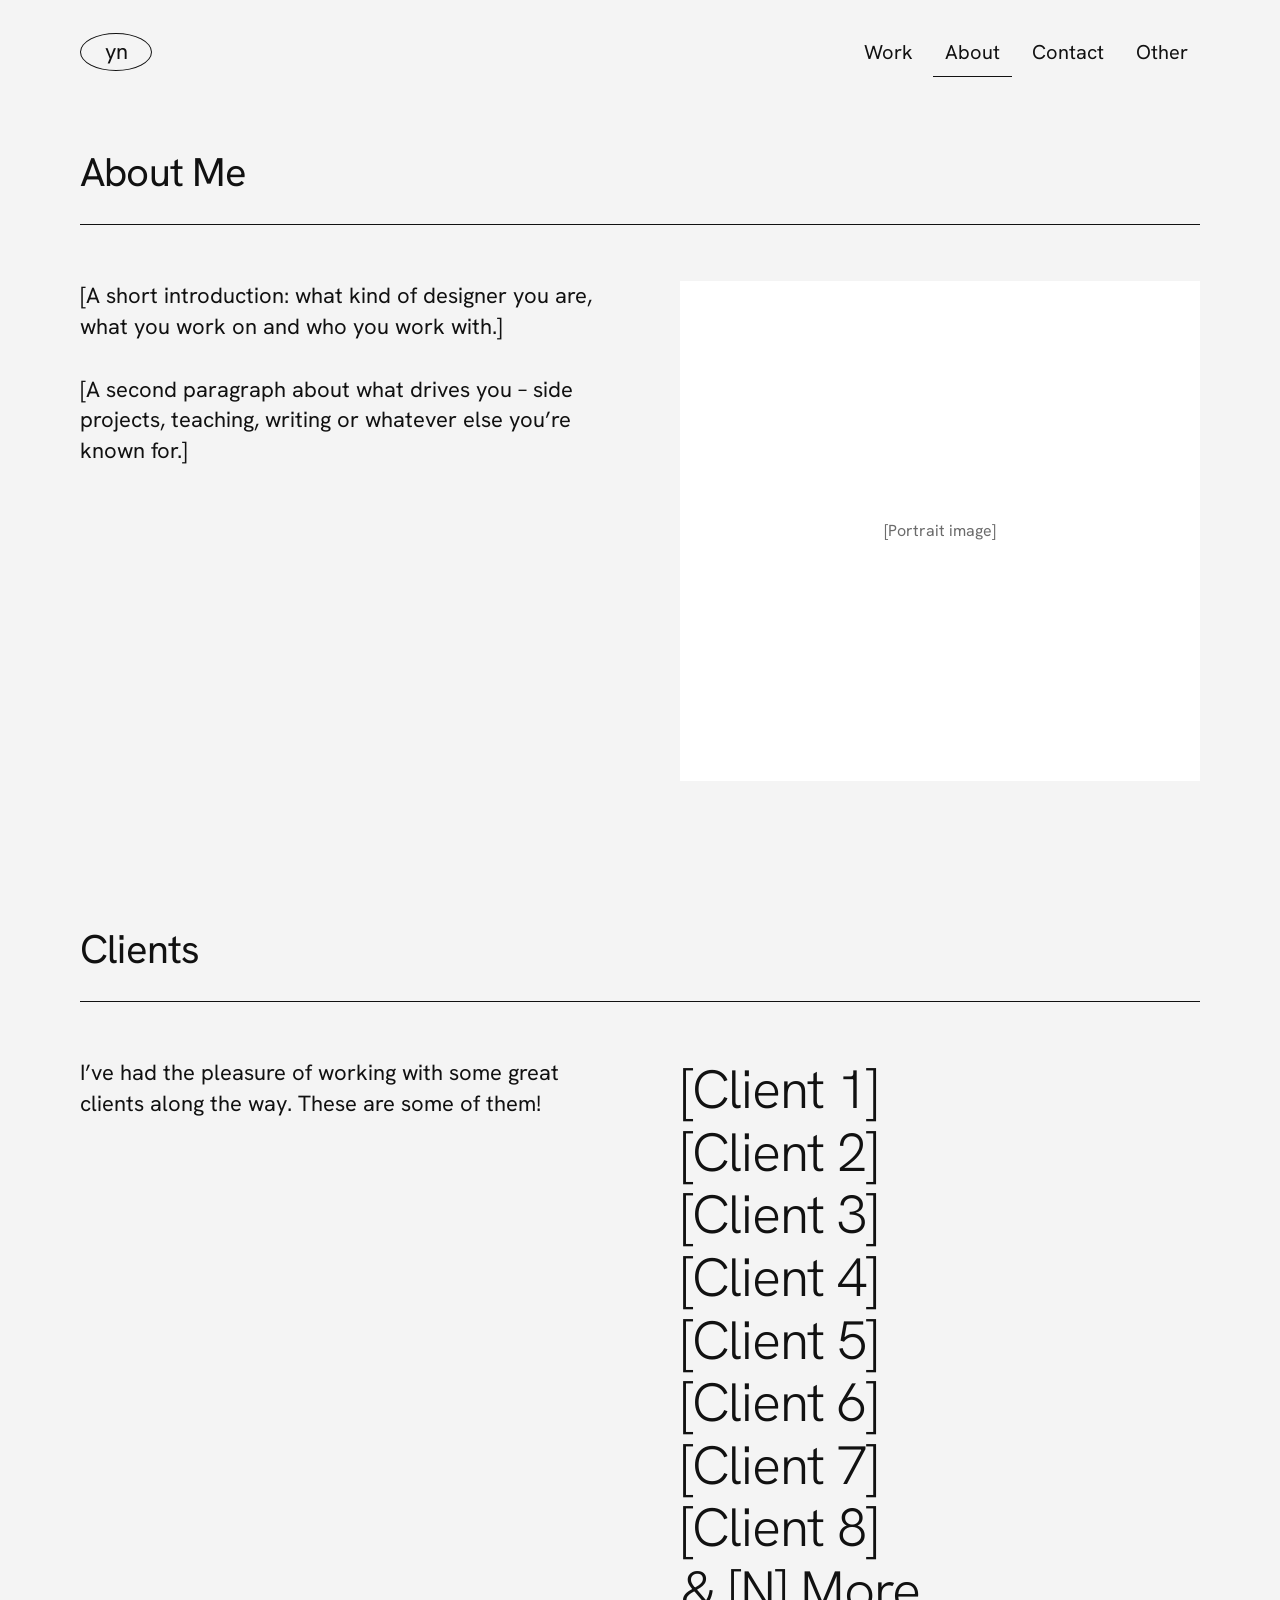
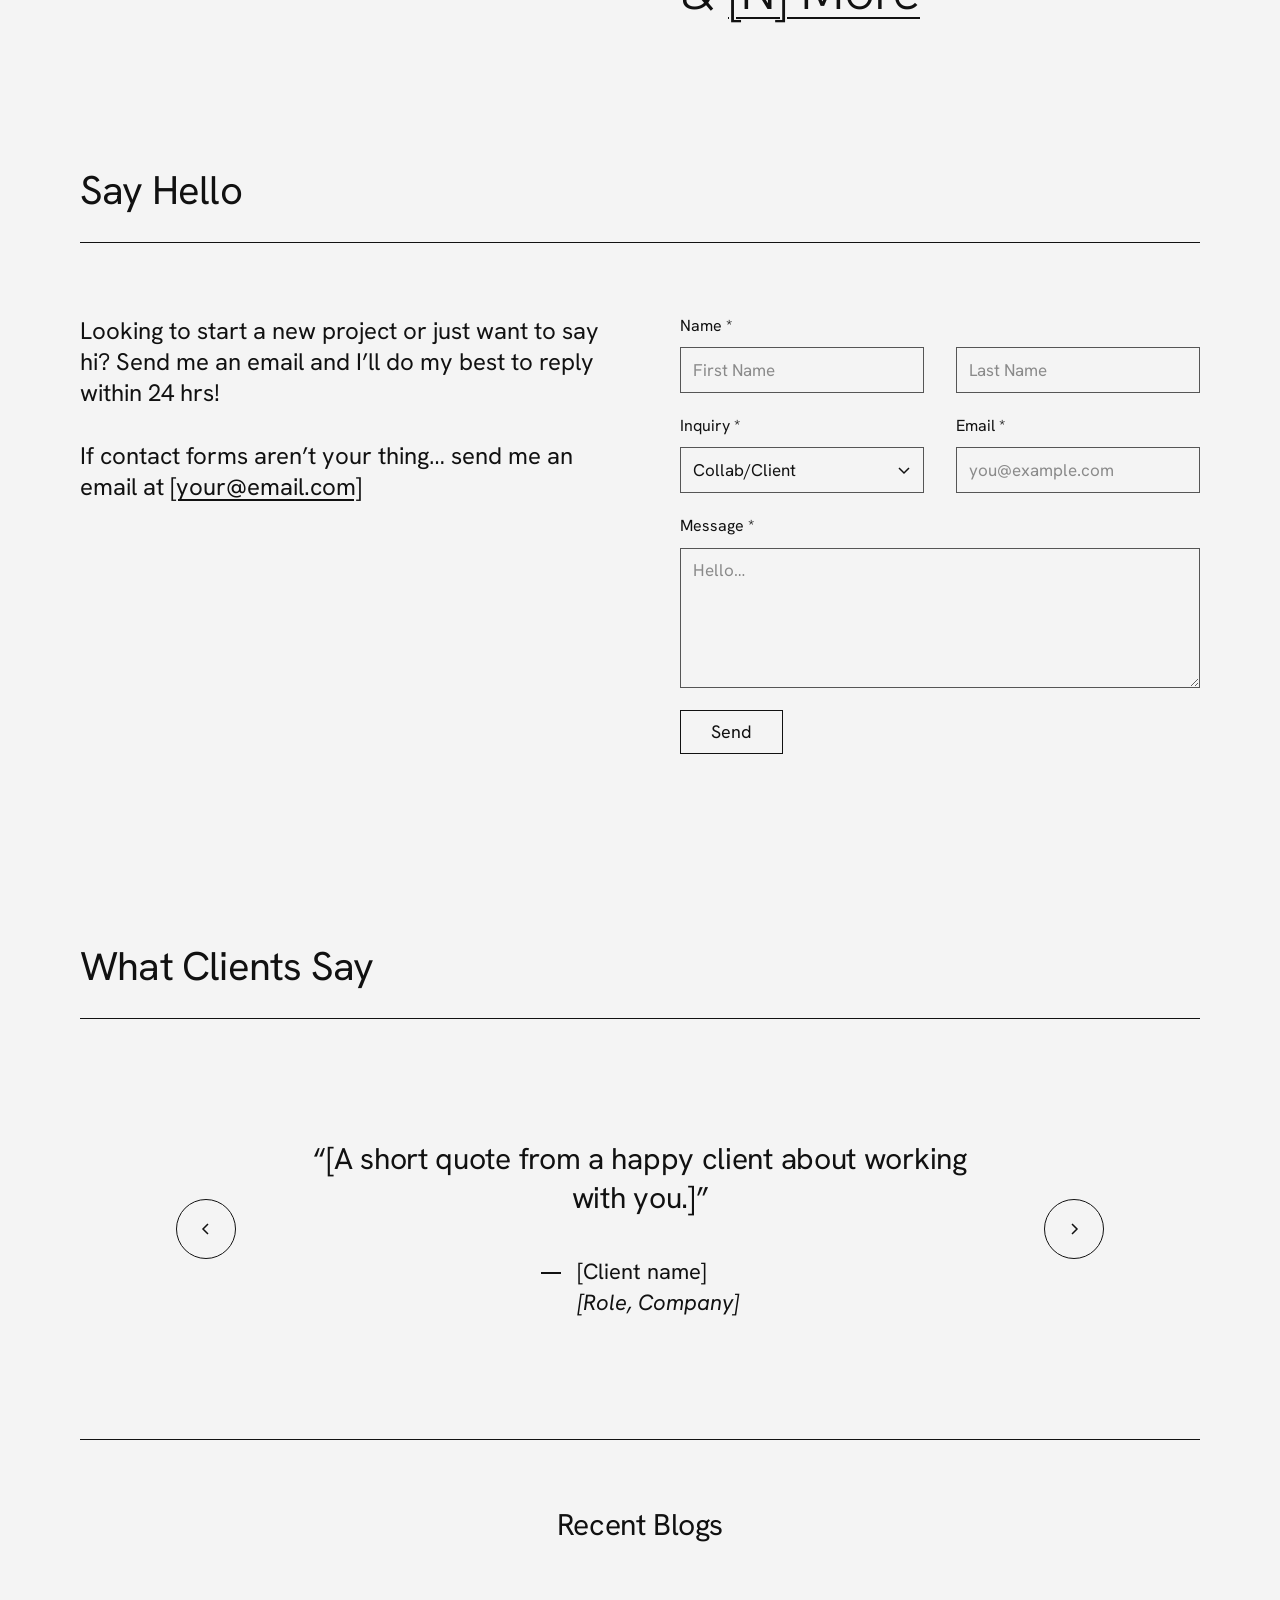
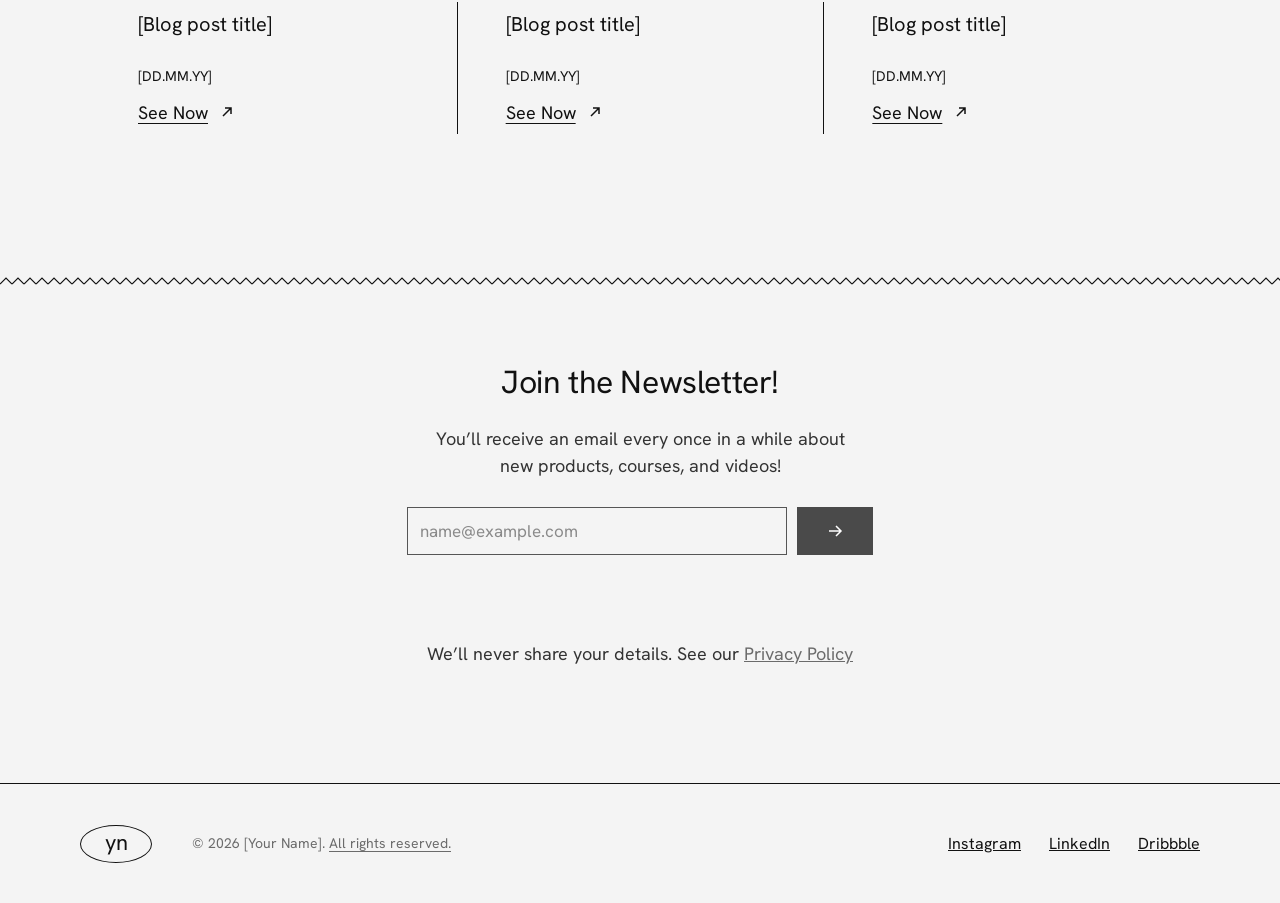
==== about.html @ ebcaa5fa "Build portfolio website with Rights & Privacy page Rebuild the exported Portfolio design as a static" ====
<!DOCTYPE html>
<html lang="en">
<head>
<meta charset="utf-8">
<meta name="viewport" content="width=device-width, initial-scale=1">
<title>Portfolio – About</title>
<meta name="description" content="About [Your Name] and the clients they have worked with.">
<link rel="preconnect" href="https://fonts.googleapis.com">
<link rel="preconnect" href="https://fonts.gstatic.com" crossorigin>
<link rel="stylesheet" href="https://fonts.googleapis.com/css2?family=Hanken+Grotesk:ital,wght@0,300;0,400;0,500;1,300;1,400&amp;display=swap">
<link rel="stylesheet" href="css/styles.css">
</head>
<body>
<a class="skip-link" href="#main">Skip to content</a>
<header class="site-header">
  <a class="logo" href="index.html" aria-label="Home">yn</a>
  <nav class="main-nav" aria-label="Main">
    <a href="index.html">Work</a>
    <a href="about.html" aria-current="page">About</a>
    <a href="contact.html">Contact</a>
    <a href="#">Other</a>
  </nav>
</header>
<main id="main">
<section class="section section--first">
  <h1 class="section-title">About Me</h1>
  <div class="two-col">
    <div class="stack lead" style="max-width:540px">
      <p>[A short introduction: what kind of designer you are, what you work on and who you work with.]</p>
      <p>[A second paragraph about what drives you – side projects, teaching, writing or whatever else you’re known for.]</p>
    </div>
    <div class="placeholder portrait">[Portrait image]</div>
  </div>
</section>

<section class="section">
  <h2 class="section-title">Clients</h2>
  <div class="two-col">
    <p class="lead" style="max-width:480px">I’ve had the pleasure of working with some great clients along the way. These are some of them!</p>
    <ul class="clients">
      <li>[Client 1]</li>
      <li>[Client 2]</li>
      <li>[Client 3]</li>
      <li>[Client 4]</li>
      <li>[Client 5]</li>
      <li>[Client 6]</li>
      <li>[Client 7]</li>
      <li>[Client 8]</li>
      <li>&amp; <a href="#">[N] More</a></li>
    </ul>
  </div>
</section>

<section class="section">
  <h2 class="section-title">Say Hello</h2>
  <div class="two-col contact-grid">
    <div class="contact-copy">
      <p>Looking to start a new project or just want to say hi? Send me an email and I’ll do my best to reply within 24 hrs!</p>
      <p>If contact forms aren’t your thing… send me an email at <a href="mailto:hello@example.com">[your@email.com]</a></p>
    </div>
    <form class="form" data-contact-form>
      <div class="field">
        <label for="a-first">Name *</label>
        <div class="field-row">
          <input class="input" id="a-first" name="first" type="text" placeholder="First Name" autocomplete="given-name" required>
          <input class="input" name="last" type="text" aria-label="Last name" placeholder="Last Name" autocomplete="family-name" required>
        </div>
      </div>
      <div class="field-row">
        <div class="field">
          <label for="a-inq">Inquiry *</label>
          <div class="select-wrap">
            <select class="input" id="a-inq" name="inquiry" required>
              <option>Collab/Client</option>
              <option>Sponsorship</option>
              <option>Other</option>
            </select>
            <svg width="16" height="16" viewBox="0 0 16 16" fill="none" stroke="currentColor" stroke-width="1.5" aria-hidden="true"><path d="M3 6l5 5 5-5"/></svg>
          </div>
        </div>
        <div class="field">
          <label for="a-email">Email *</label>
          <input class="input" id="a-email" name="email" type="email" placeholder="you@example.com" autocomplete="email" required>
        </div>
      </div>
      <div class="field">
        <label for="a-msg">Message *</label>
        <textarea class="input" id="a-msg" name="message" placeholder="Hello…" required></textarea>
      </div>
      <button class="btn" type="submit">Send</button>
      <p class="form-status" role="status" aria-live="polite"></p>
    </form>
  </div>
</section>

<section class="section section--testimonials">
  <h2 class="section-title">What Clients Say</h2>
  <div class="testimonials" data-testimonials>
    <button class="circle-btn" type="button" data-prev aria-label="Previous testimonial"><svg width="16" height="16" viewBox="0 0 16 16" fill="none" stroke="currentColor" stroke-width="1.5" aria-hidden="true"><path d="M10 3L5 8l5 5"/></svg></button>
    <figure class="testimonial" aria-live="polite">
      <blockquote data-quote>“[A short quote from a happy client about working with you.]”</blockquote>
      <figcaption>
        <span class="testimonial__dash" aria-hidden="true"></span>
        <span class="testimonial__who"><span data-name>[Client name]</span><em data-role>[Role, Company]</em></span>
      </figcaption>
    </figure>
    <button class="circle-btn" type="button" data-next aria-label="Next testimonial"><svg width="16" height="16" viewBox="0 0 16 16" fill="none" stroke="currentColor" stroke-width="1.5" aria-hidden="true"><path d="M6 3l5 5-5 5"/></svg></button>
  </div>
</section>

<section class="section">
  <div class="blogs">
    <h2>Recent Blogs</h2>
    <div class="blogs__grid">
      <article class="blog">
        <h3>[Blog post title]</h3>
        <div class="blog__date">[DD.MM.YY]</div>
        <a href="#">See Now <svg width="14" height="14" viewBox="0 0 14 14" fill="none" stroke="currentColor" stroke-width="1.5" aria-hidden="true"><path d="M3 11L11 3M5 3h6v6"/></svg></a>
      </article>
      <article class="blog">
        <h3>[Blog post title]</h3>
        <div class="blog__date">[DD.MM.YY]</div>
        <a href="#">See Now <svg width="14" height="14" viewBox="0 0 14 14" fill="none" stroke="currentColor" stroke-width="1.5" aria-hidden="true"><path d="M3 11L11 3M5 3h6v6"/></svg></a>
      </article>
      <article class="blog">
        <h3>[Blog post title]</h3>
        <div class="blog__date">[DD.MM.YY]</div>
        <a href="#">See Now <svg width="14" height="14" viewBox="0 0 14 14" fill="none" stroke="currentColor" stroke-width="1.5" aria-hidden="true"><path d="M3 11L11 3M5 3h6v6"/></svg></a>
      </article>
    </div>
  </div>
</section>

<div class="zigzag" aria-hidden="true"></div>
<section class="newsletter">
  <h2>Join the Newsletter!</h2>
  <p>You’ll receive an email every once in a while about new products, courses, and videos!</p>
  <form class="newsletter__form" data-newsletter>
    <input class="input" type="email" name="email" aria-label="Email address" placeholder="name@example.com" autocomplete="email" required>
    <button class="newsletter__submit" type="submit" aria-label="Subscribe"><svg width="18" height="18" viewBox="0 0 18 18" fill="none" stroke="currentColor" stroke-width="1.5" aria-hidden="true"><path d="M3 9h12M10 4l5 5-5 5"/></svg></button>
  </form>
  <p class="form-status" role="status" aria-live="polite"></p>
  <p class="newsletter__fine">We’ll never share your details. See our <a href="rights.html#privacy">Privacy Policy</a></p>
</section>
</main>
<footer class="site-footer">
  <a class="logo" href="index.html" aria-label="Home">yn</a>
  <div class="copyright">© <span data-year>2026</span> [Your Name]. <a href="rights.html">All rights reserved.</a></div>
  <nav class="social" aria-label="Social">
    <a href="#">Instagram</a>
    <a href="#">LinkedIn</a>
    <a href="#">Dribbble</a>
  </nav>
</footer>
<script src="js/main.js"></script>
</body>
</html>
---- css/styles.css ----
/* ---------- Base ---------- */
:root {
  --bg: #f4f4f4;
  --ink: #111111;
  --ink-soft: #333333;
  --muted: #6b6b6b;
  --line: #555555;
  --panel: #ffffff;
  --dark: #141414;
  --dark-2: #1c1c1c;
  --on-dark: #bdbdbd;
  --gutter: 80px;
  --rule: 1.5px solid var(--ink);
}

*, *::before, *::after { box-sizing: border-box; }

html { scroll-behavior: smooth; }

body {
  margin: 0;
  font-family: 'Hanken Grotesk', Helvetica, Arial, sans-serif;
  background: var(--bg);
  color: var(--ink);
  line-height: 1.4;
  -webkit-font-smoothing: antialiased;
}

a { color: var(--ink); }
a:hover { color: var(--line); }
img { max-width: 100%; display: block; }
input::placeholder, textarea::placeholder { color: #8a8a8a; }

:focus-visible { outline: 2px solid var(--ink); outline-offset: 3px; }

.skip-link {
  position: absolute; left: -9999px; top: 8px;
  background: var(--ink); color: var(--bg); padding: 8px 14px; z-index: 100;
}
.skip-link:focus { left: 8px; color: var(--bg); }

.visually-hidden {
  position: absolute; width: 1px; height: 1px; padding: 0; margin: -1px;
  overflow: hidden; clip: rect(0 0 0 0); white-space: nowrap; border: 0;
}

/* ---------- Header ---------- */
.site-header {
  height: 104px;
  padding: 0 var(--gutter);
  display: flex;
  align-items: center;
  justify-content: space-between;
  gap: 16px;
}

.logo {
  display: flex; align-items: center; justify-content: center;
  width: 72px; height: 38px; flex-shrink: 0;
  border: var(--rule); border-radius: 50%;
  color: var(--ink); text-decoration: none;
  font-size: 22px; letter-spacing: -0.5px;
}

.main-nav { display: flex; gap: 8px; flex-wrap: wrap; justify-content: flex-end; }
.main-nav a {
  padding: 10px 12px;
  font-size: 20px;
  text-decoration: none;
  border-bottom: 1.5px solid transparent;
}
.main-nav a[aria-current="page"] { border-bottom-color: var(--ink); }

/* ---------- Sections ---------- */
.section { padding: 0 var(--gutter) 140px; }
.section--first { padding-top: 40px; }

.section-title {
  margin: 0;
  padding-bottom: 24px;
  border-bottom: var(--rule);
  font-size: 40px;
  font-weight: 400;
  letter-spacing: -0.8px;
}

.two-col {
  padding-top: 56px;
  display: grid;
  grid-template-columns: repeat(2, minmax(0, 1fr));
  gap: 80px;
  align-items: start;
}

.lead { margin: 0; font-size: 22px; line-height: 1.4; }
.stack { display: flex; flex-direction: column; gap: 32px; }
.stack p { margin: 0; }

.placeholder {
  display: flex; align-items: center; justify-content: center;
  background: var(--panel); color: var(--muted); font-size: 16px;
}
.placeholder--dark { background: var(--dark); color: var(--on-dark); }

.arrow-link {
  font-size: 20px;
  text-underline-offset: 5px;
  display: inline-flex; align-items: center; gap: 8px;
}

.circle-btn {
  width: 60px; height: 60px; flex-shrink: 0; padding: 0;
  border-radius: 50%; border: var(--rule);
  background: transparent; color: var(--ink);
  display: flex; align-items: center; justify-content: center;
  cursor: pointer;
}
.circle-btn:hover { background: var(--ink); color: var(--bg); }

/* ---------- Hero ---------- */
.hero {
  padding: 40px var(--gutter) 140px;
  display: flex; align-items: center; justify-content: space-between; gap: 64px;
}
.hero h1 {
  margin: 0; max-width: 700px;
  font-size: 60px; line-height: 1.1; font-weight: 300; letter-spacing: -1.5px;
}
.hero h1 a { text-decoration-thickness: 2px; text-underline-offset: 8px; }
.hero .placeholder { width: 560px; max-width: 45%; aspect-ratio: 56 / 54; flex-shrink: 0; }

/* ---------- Projects ---------- */
.projects {
  padding-top: 56px;
  display: flex; align-items: center; gap: 32px;
}
.project { flex: 1 1 0; display: flex; flex-direction: column; gap: 14px; }
.project__name { font-size: 18px; }
.project .placeholder { height: 500px; }
.projects .circle-btn { width: 56px; height: 56px; }

/* ---------- Content creation ---------- */
.video {
  height: 340px;
  background: var(--dark-2); color: var(--on-dark);
  display: flex; flex-direction: column; align-items: center; justify-content: center; gap: 16px;
  font-size: 16px;
}
.video__play {
  width: 64px; height: 64px; border-radius: 50%;
  border: 1.5px solid var(--on-dark);
  display: flex; align-items: center; justify-content: center;
}

/* ---------- Services accordion ---------- */
.about-text { display: flex; flex-direction: column; gap: 24px; font-size: 20px; line-height: 1.45; }
.about-text p { margin: 0; }
.services__label { font-size: 20px; padding-bottom: 12px; }
.service { border-bottom: var(--rule); }
.service__toggle {
  width: 100%; min-height: 56px; padding: 0;
  border: none; background: transparent; color: var(--ink);
  font: inherit; font-size: 20px; text-align: left;
  display: flex; align-items: center; gap: 14px; cursor: pointer;
}
.service__num {
  width: 24px; height: 24px; flex-shrink: 0;
  border-radius: 50%; border: var(--rule);
  display: flex; align-items: center; justify-content: center; font-size: 13px;
}
.service__title { flex-grow: 1; }
.service__chevron { flex-shrink: 0; transition: transform .2s ease; }
.service__toggle[aria-expanded="true"] .service__chevron { transform: rotate(180deg); }
.service__body {
  margin: 0; padding: 0 0 20px 38px;
  font-size: 16px; line-height: 1.5; color: var(--ink-soft);
}

/* ---------- Tools marquee ---------- */
.tools { overflow: hidden; padding: 0 0 130px; }
.tools__track {
  display: flex; gap: 28px; width: max-content;
  white-space: nowrap; font-size: 18px; padding-left: 40px;
  animation: marquee 40s linear infinite;
}
.tools:hover .tools__track { animation-play-state: paused; }
@keyframes marquee { to { transform: translateX(-50%); } }
@media (prefers-reduced-motion: reduce) { .tools__track { animation: none; } }

/* ---------- Testimonials ---------- */
.section--testimonials { padding-bottom: 120px; }
.testimonials {
  padding: 120px 96px 0;
  display: flex; align-items: center; justify-content: space-between; gap: 48px;
}
.testimonial {
  margin: 0; flex-grow: 1; max-width: 820px;
  display: flex; flex-direction: column; align-items: center; gap: 40px;
}
.testimonial blockquote {
  margin: 0; font-size: 30px; line-height: 1.3; letter-spacing: -0.3px; text-align: center;
}
.testimonial figcaption { display: flex; gap: 16px; }
.testimonial__dash { width: 20px; height: 2px; background: var(--ink); margin-top: 15px; }
.testimonial__who { display: flex; flex-direction: column; font-size: 22px; line-height: 1.4; }

/* ---------- Contact ---------- */
.contact-grid { padding-top: 72px; }
.contact-copy { display: flex; flex-direction: column; gap: 32px; font-size: 24px; line-height: 1.3; max-width: 520px; }
.contact-copy p { margin: 0; }
.contact-copy a { text-underline-offset: 4px; }
.page-contact .contact-copy { font-size: 26px; max-width: 540px; }

.form { display: flex; flex-direction: column; gap: 22px; max-width: 560px; }
.field { display: flex; flex-direction: column; gap: 10px; }
.field label { font-size: 16px; }
.field-row { display: grid; grid-template-columns: repeat(2, minmax(0, 1fr)); gap: 32px; }

.input {
  width: 100%; height: 46px; padding: 0 12px;
  border: 1.5px solid var(--line); border-radius: 0;
  background: transparent; color: var(--ink);
  font: inherit; font-size: 17px;
}
textarea.input { height: 140px; padding: 10px 12px; resize: vertical; }
.select-wrap { position: relative; }
.select-wrap select { padding-right: 36px; appearance: none; -webkit-appearance: none; cursor: pointer; }
.select-wrap svg { position: absolute; right: 12px; top: 15px; pointer-events: none; }

.btn {
  align-self: flex-start; min-height: 44px; padding: 0 30px;
  border: var(--rule); border-radius: 0;
  background: transparent; color: var(--ink);
  font: inherit; font-size: 18px; cursor: pointer;
}
.btn:hover { background: var(--ink); color: var(--bg); }

.form-status { margin: 0; font-size: 16px; color: var(--ink-soft); min-height: 1.4em; }

/* ---------- Blogs ---------- */
.blogs { border-top: var(--rule); padding-top: 64px; }
.blogs h2 { margin: 0 0 56px; text-align: center; font-size: 30px; font-weight: 400; letter-spacing: -0.4px; }
.blogs__grid { max-width: 1100px; margin: 0 auto; display: grid; grid-template-columns: repeat(3, minmax(0, 1fr)); }
.blog { padding: 8px 48px; display: flex; flex-direction: column; }
.blog + .blog { border-left: var(--rule); }
.blog h3 { margin: 0; font-size: 20px; font-weight: 400; line-height: 1.45; }
.blog__date { margin-top: 28px; font-size: 14px; }
.blog a {
  margin-top: 12px; font-size: 18px; text-underline-offset: 4px;
  display: inline-flex; align-items: center; gap: 12px; min-height: 28px;
}

/* ---------- Newsletter ---------- */
.zigzag {
  display: block; height: 14px;
  background: url("data:image/svg+xml,%3Csvg xmlns='http://www.w3.org/2000/svg' width='12' height='14'%3E%3Cpath d='M0 10L6 4L12 10' fill='none' stroke='%23111111' stroke-width='1.2'/%3E%3C/svg%3E") repeat-x;
}
.newsletter {
  display: flex; flex-direction: column; align-items: center; justify-content: center;
  padding: 72px var(--gutter) 88px; text-align: center;
}
.newsletter h2 { margin: 0; font-size: 32px; font-weight: 400; letter-spacing: -0.4px; }
.newsletter > p { margin: 20px 0 28px; max-width: 440px; font-size: 18px; line-height: 1.5; color: var(--ink-soft); }
.newsletter__form { display: flex; gap: 10px; width: 100%; max-width: 466px; }
.newsletter__form .input { height: 48px; flex: 1 1 auto; min-width: 0; }
.newsletter__submit {
  width: 76px; height: 48px; flex-shrink: 0; padding: 0;
  border: none; border-radius: 0; background: #4a4a4a; color: #fff;
  display: flex; align-items: center; justify-content: center; cursor: pointer;
}
.newsletter__submit:hover { background: var(--ink); }
.newsletter .form-status { margin-top: 12px; }
.newsletter__fine { margin: 28px 0 0; font-size: 14px; color: var(--muted); }
.newsletter__fine a { color: var(--muted); }

/* ---------- Footer ---------- */
.site-footer {
  min-height: 120px;
  border-top: var(--rule);
  padding: 24px var(--gutter);
  display: flex; align-items: center; gap: 40px; flex-wrap: wrap;
}
.copyright { font-size: 14px; color: var(--muted); }
.copyright a { color: var(--muted); text-underline-offset: 3px; }
.copyright a:hover { color: var(--ink); }
.social { margin-left: auto; display: flex; gap: 28px; font-size: 16px; flex-wrap: wrap; }

/* ---------- Clients (About) ---------- */
.clients {
  margin: 0; padding: 0; list-style: none;
  display: flex; flex-direction: column;
  font-size: 54px; line-height: 1.16; font-weight: 300; letter-spacing: -1px;
}
.clients a { text-decoration-thickness: 2px; text-underline-offset: 8px; }
.portrait { height: 500px; }

/* ---------- Rights page ---------- */
.legal { padding: 40px var(--gutter) 140px; }
.legal h1 {
  margin: 0; padding-bottom: 24px; border-bottom: var(--rule);
  font-size: 44px; font-weight: 400; letter-spacing: -0.9px;
}
.legal__layout {
  padding-top: 56px;
  display: grid; grid-template-columns: 240px minmax(0, 1fr); gap: 80px; align-items: start;
}
.legal__toc { position: sticky; top: 24px; display: flex; flex-direction: column; gap: 10px; font-size: 16px; }
.legal__toc a { text-decoration: none; }
.legal__toc a:hover { text-decoration: underline; text-underline-offset: 4px; }
.legal__body { max-width: 760px; }
.legal__body section { padding-bottom: 48px; scroll-margin-top: 24px; }
.legal__body section + section { border-top: 1px solid #d6d6d6; padding-top: 40px; }
.legal__body h2 { margin: 0 0 16px; font-size: 28px; font-weight: 400; letter-spacing: -0.4px; }
.legal__body p, .legal__body li { font-size: 18px; line-height: 1.55; color: var(--ink-soft); }
.legal__body p { margin: 0 0 14px; }
.legal__body ul { margin: 0 0 14px; padding-left: 22px; }
.legal__updated { font-size: 14px; color: var(--muted); margin: 0 0 32px; }

/* ---------- Responsive ---------- */
@media (max-width: 1100px) {
  :root { --gutter: 48px; }
  .hero h1 { font-size: 48px; }
  .testimonials { padding: 80px 0 0; }
  .clients { font-size: 44px; }
}

@media (max-width: 860px) {
  :root { --gutter: 24px; }
  .site-header { height: auto; padding-top: 20px; padding-bottom: 20px; }
  .main-nav { gap: 4px; }
  .main-nav a { font-size: 16px; padding: 6px 4px; }
  .section { padding-bottom: 96px; }
  .section-title { font-size: 32px; }
  .hero { flex-direction: column; align-items: stretch; padding-bottom: 96px; gap: 40px; }
  .hero h1 { font-size: 38px; letter-spacing: -1px; }
  .hero .placeholder { width: 100%; max-width: none; aspect-ratio: 4 / 3; }
  .two-col, .field-row, .legal__layout { grid-template-columns: 1fr; gap: 48px; }
  .field-row { gap: 22px; }
  .projects { flex-direction: column; align-items: stretch; }
  .project .placeholder { height: 360px; }
  .projects .circle-btn { align-self: center; }
  .testimonials { padding-top: 56px; gap: 16px; }
  .testimonial blockquote { font-size: 22px; }
  .testimonial__who { font-size: 18px; }
  .circle-btn { width: 44px; height: 44px; }
  .contact-copy, .page-contact .contact-copy { font-size: 20px; }
  .blogs__grid { grid-template-columns: 1fr; }
  .blog { padding: 24px 0; }
  .blog + .blog { border-left: none; border-top: var(--rule); }
  .clients { font-size: 36px; }
  .portrait { height: 360px; }
  .legal h1 { font-size: 34px; }
  .legal__toc { position: static; }
  .site-footer { gap: 20px; }
  .social { margin-left: 0; width: 100%; }
}

@media (max-width: 480px) {
  .site-header .logo { width: 56px; height: 32px; font-size: 18px; }
  .main-nav { flex-wrap: nowrap; gap: 2px; }
  .main-nav a { font-size: 15px; padding: 6px 5px; }
}
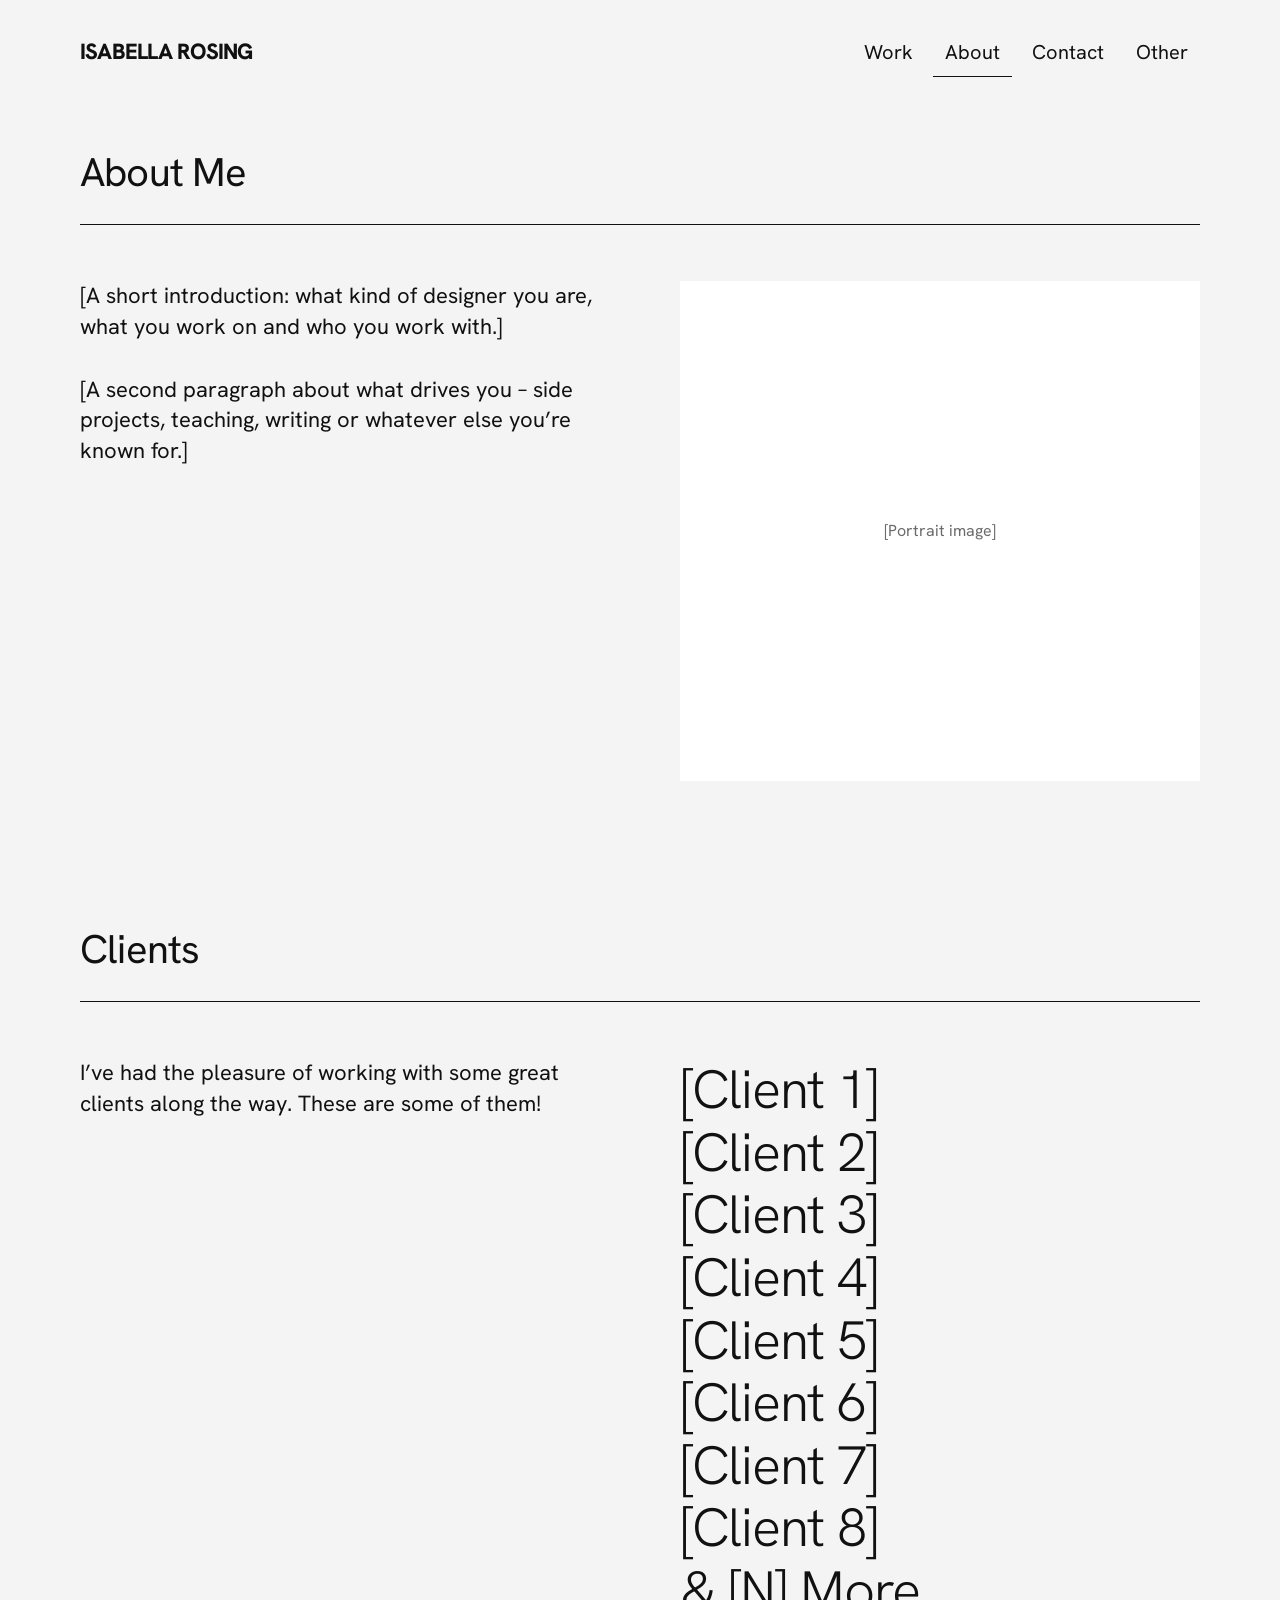
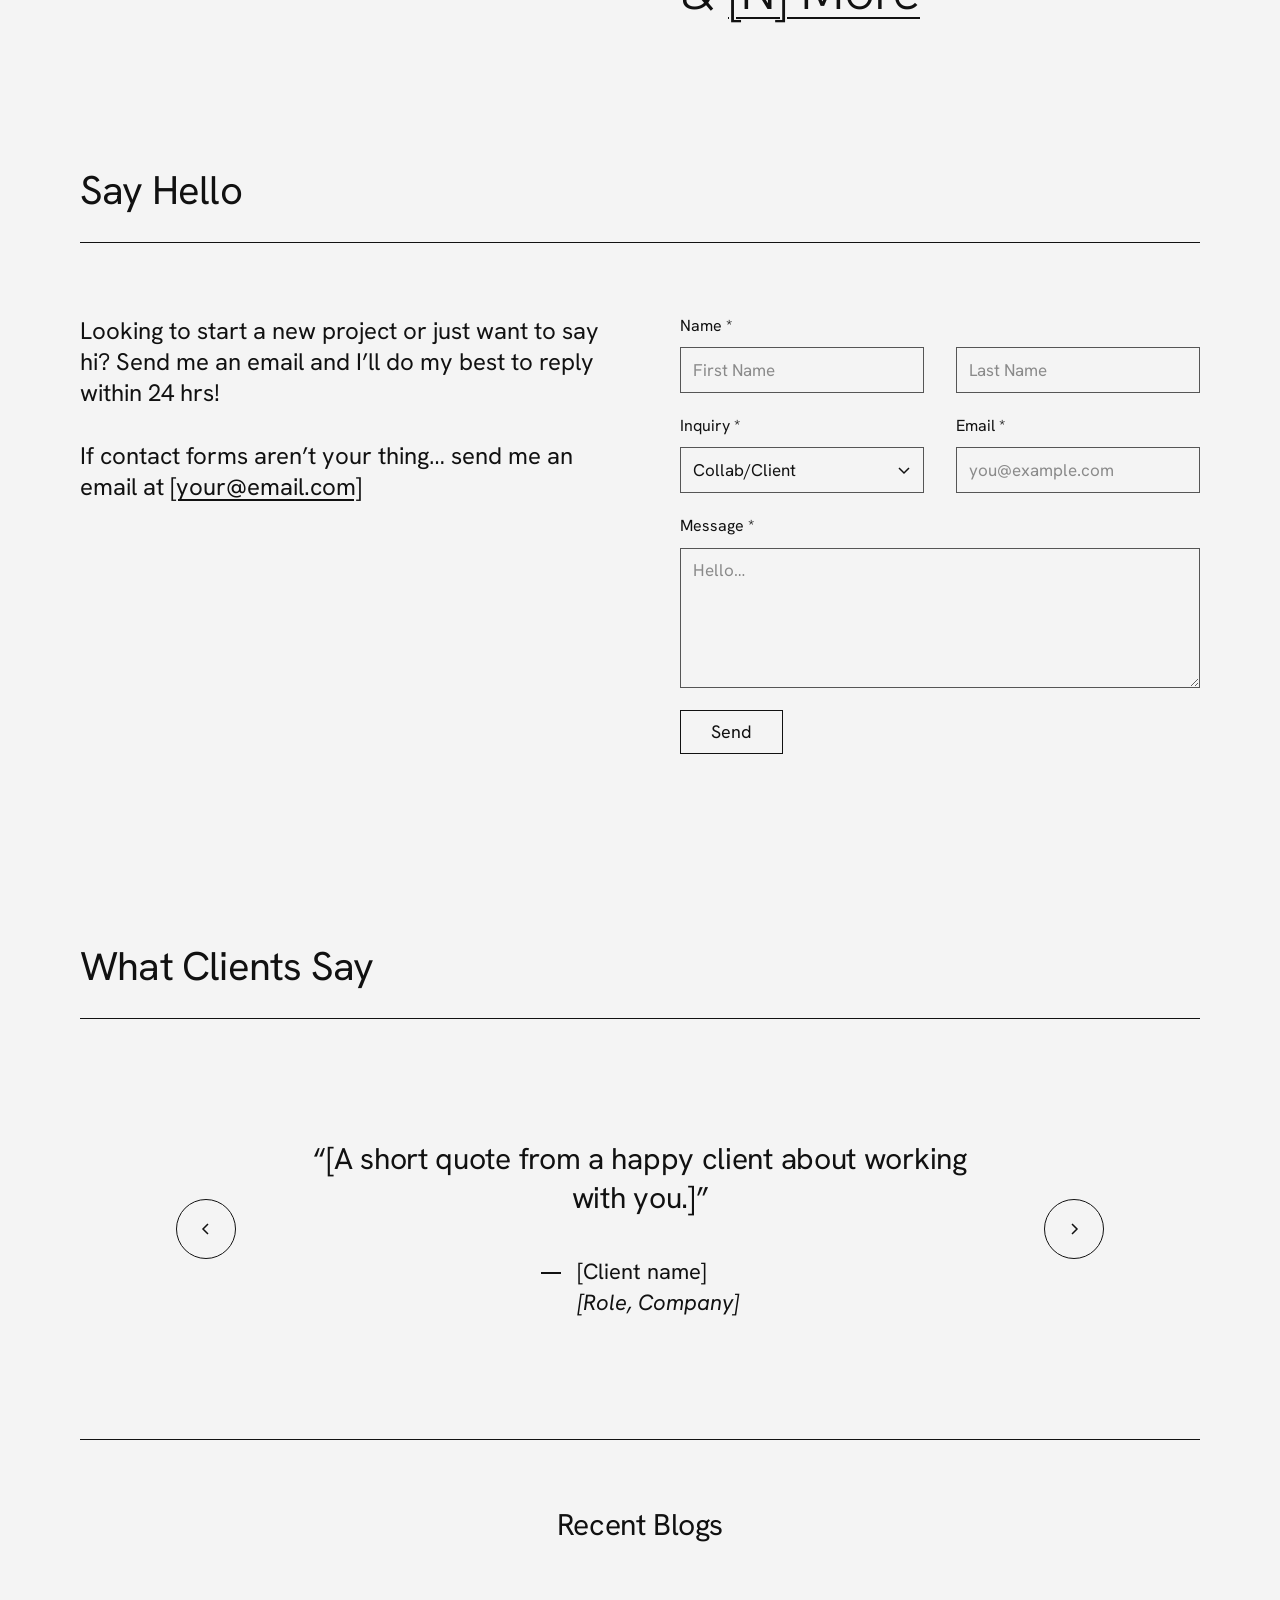
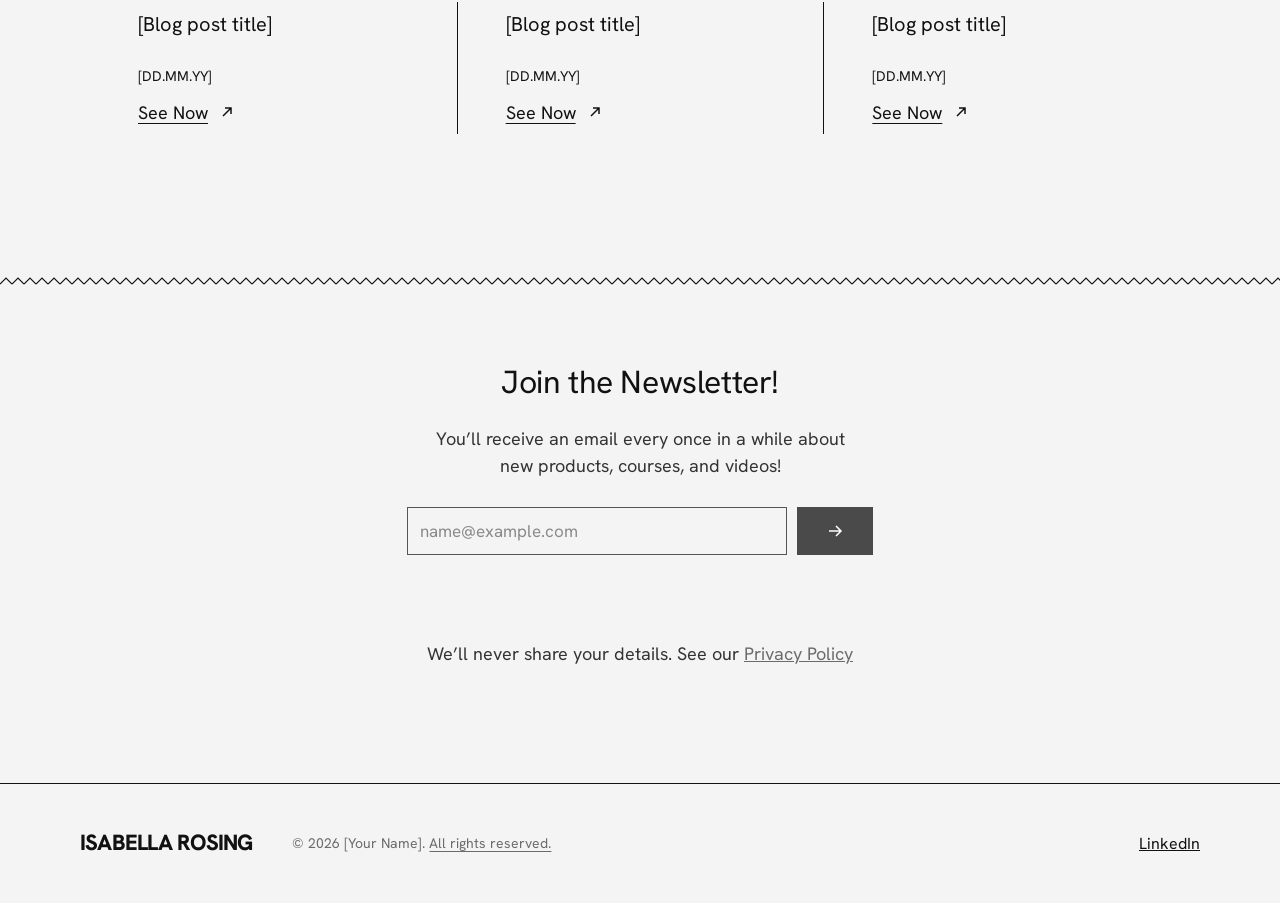
==== commit da3f1324: "Ændringer lavet til forsiden og styles" ====
--- a/about.html
+++ b/about.html
@@ -7,13 +7,13 @@
 <meta name="description" content="About [Your Name] and the clients they have worked with.">
 <link rel="preconnect" href="https://fonts.googleapis.com">
 <link rel="preconnect" href="https://fonts.gstatic.com" crossorigin>
-<link rel="stylesheet" href="https://fonts.googleapis.com/css2?family=Hanken+Grotesk:ital,wght@0,300;0,400;0,500;1,300;1,400&amp;display=swap">
+<link rel="stylesheet" href="https://fonts.googleapis.com/css2?family=Hanken+Grotesk:ital,wght@0,300;0,400;0,500;0,800;1,300;1,400&amp;display=swap">
 <link rel="stylesheet" href="css/styles.css">
 </head>
 <body>
 <a class="skip-link" href="#main">Skip to content</a>
 <header class="site-header">
-  <a class="logo" href="index.html" aria-label="Home">yn</a>
+  <a class="wordmark" href="index.html">Isabella Rosing</a>
   <nav class="main-nav" aria-label="Main">
     <a href="index.html">Work</a>
     <a href="about.html" aria-current="page">About</a>
@@ -144,12 +144,10 @@
 </section>
 </main>
 <footer class="site-footer">
-  <a class="logo" href="index.html" aria-label="Home">yn</a>
+  <a class="wordmark" href="index.html">Isabella Rosing</a>
   <div class="copyright">© <span data-year>2026</span> [Your Name]. <a href="rights.html">All rights reserved.</a></div>
   <nav class="social" aria-label="Social">
-    <a href="#">Instagram</a>
-    <a href="#">LinkedIn</a>
-    <a href="#">Dribbble</a>
+    <a href="https://www.linkedin.com/in/irosing/" target="_blank" rel="noopener noreferrer">LinkedIn</a>
   </nav>
 </footer>
 <script src="js/main.js"></script>
--- a/css/styles.css
+++ b/css/styles.css
@@ -54,12 +54,11 @@
   gap: 16px;
 }
 
-.logo {
-  display: flex; align-items: center; justify-content: center;
-  width: 72px; height: 38px; flex-shrink: 0;
-  border: var(--rule); border-radius: 50%;
+/* Name wordmark used as the header logo; same type style as the former hero name */
+.wordmark {
+  flex-shrink: 0; white-space: nowrap;
   color: var(--ink); text-decoration: none;
-  font-size: 22px; letter-spacing: -0.5px;
+  font-size: 22px; font-weight: 800; letter-spacing: -0.035em; text-transform: uppercase;
 }
 
 .main-nav { display: flex; gap: 8px; flex-wrap: wrap; justify-content: flex-end; }
@@ -74,6 +73,7 @@
 /* ---------- Sections ---------- */
 .section { padding: 0 var(--gutter) 140px; }
 .section--first { padding-top: 40px; }
+.section--projects { padding-top: 140px; }
 
 .section-title {
   margin: 0;
@@ -83,6 +83,7 @@
   font-weight: 400;
   letter-spacing: -0.8px;
 }
+.section-title--small { font-size: 24px; letter-spacing: -0.2px; }
 
 .two-col {
   padding-top: 56px;
@@ -116,18 +117,76 @@
   cursor: pointer;
 }
 .circle-btn:hover { background: var(--ink); color: var(--bg); }
+.circle-btn:disabled,
+.circle-btn:disabled:hover {
+  background: transparent; color: #b5b5b5;
+  border-style: dashed; border-color: #b5b5b5;
+  cursor: default;
+}
+
+/* Hover tooltip; replaces the native title tooltip, which can't be styled */
+[data-tooltip] { position: relative; }
+[data-tooltip]::after {
+  content: attr(data-tooltip);
+  position: absolute; bottom: calc(100% + 10px); right: 0;
+  padding: 6px 10px; background: var(--ink); color: #fff;
+  font-size: 14px; white-space: nowrap;
+  opacity: 0; pointer-events: none; transition: opacity .15s ease;
+}
+[data-tooltip]:hover::after { opacity: 1; }
 
 /* ---------- Hero ---------- */
 .hero {
-  padding: 40px var(--gutter) 140px;
-  display: flex; align-items: center; justify-content: space-between; gap: 64px;
-}
-.hero h1 {
-  margin: 0; max-width: 700px;
-  font-size: 60px; line-height: 1.1; font-weight: 300; letter-spacing: -1.5px;
-}
-.hero h1 a { text-decoration-thickness: 2px; text-underline-offset: 8px; }
-.hero .placeholder { width: 560px; max-width: 45%; aspect-ratio: 56 / 54; flex-shrink: 0; }
+  display: flex; flex-direction: column; align-items: stretch; justify-content: center; gap: 64px;
+}
+
+/* Collage: a macOS Notes window with photos around it. Sized in cqi so it scales as one piece. */
+.collage {
+  position: relative; container-type: inline-size;
+  /* 1366px = the original 1024px scaled by 1.3341; may extend into the page gutters */
+  width: min(1366px, calc(100vw - 48px)); align-self: center; aspect-ratio: 1024 / 560;
+  background-image: radial-gradient(circle, #9a9a9a 1px, transparent 1.5px);
+  background-size: 20% 25%; background-position: 2.5% 12%;
+}
+.collage__item { position: absolute; margin: 0; }
+.collage__photo { font-size: 2.2cqi; background: #dcdcdc; }
+.collage__photo--tl { left: 11%; top: 3%; width: 18%; height: 37%; }
+.collage__photo--bl { left: 13%; top: 70%; width: 14%; height: 28%; z-index: 3; }
+.collage__photo--br { right: 9%; top: 67%; width: 23%; height: 29%; }
+.collage__quote {
+  left: 2%; top: 32%; width: 15.5%; z-index: 3;
+  padding: 1.2cqi 1.3cqi; background: #e9e4d8;
+  font-family: 'Times New Roman', Times, serif; font-size: 1.55cqi; line-height: 1.25; color: #111;
+  box-shadow: 0 .3cqi .8cqi rgba(0,0,0,.12);
+}
+.collage__sticky {
+  right: 11%; top: 12%; width: 12.5%; z-index: 1;
+  padding: 1cqi 1.2cqi; background: #ec8aa9;
+  font-size: 2.2cqi; line-height: 1.15; color: #111; white-space: nowrap; overflow: hidden;
+}
+
+.notes-window {
+  left: 21%; top: 10.6%; width: 58%; height: 66%; z-index: 2;  display: grid; grid-template-columns: 15% 20% 1fr;
+  background: #fff; border-radius: 1.2cqi; overflow: hidden;
+  box-shadow: 0 0 0 1px rgba(0,0,0,.08), 0 1.6cqi 4cqi rgba(0,0,0,.18);
+  font-size: 1.05cqi; color: #3a3a3a;
+}
+.notes-window__sidebar { background: #e6e6e6; padding: 1.4cqi 1cqi; display: flex; flex-direction: column; gap: .4cqi; }
+.notes-window__lights { display: flex; gap: .7cqi; margin-bottom: 2.4cqi; }
+.notes-window__lights span { width: 1.2cqi; height: 1.2cqi; border-radius: 50%; background: #ff5f57; }
+.notes-window__lights span:nth-child(2) { background: #febc2e; }
+.notes-window__lights span:nth-child(3) { background: #28c840; }
+.notes-window__folder { padding: .5cqi .6cqi; border-radius: .5cqi; }
+.notes-window__folder.is-active { background: #d2d2d2; }
+.notes-window__list { border-right: 1px solid #e4e4e4; padding: 1cqi; }
+.notes-window__toolbar { position: relative; height: 3cqi; display: flex; align-items: center; gap: 1.4cqi; color: #777; }
+.notes-window__toolbar svg { width: 1.5cqi; height: 1.5cqi; }
+.notes-window__entry { margin-top: 1.2cqi; padding: .8cqi; border-radius: .5cqi; background: #efefef; display: flex; flex-direction: column; gap: .2cqi; }
+.notes-window__entry strong { font-weight: 500; color: #222; }
+.notes-window__entry span { color: #888; }
+.notes-window__note { padding: 1cqi 3cqi 3cqi; }
+.notes-window__label { position: absolute; left: 0; right: 0; text-align: center; pointer-events: none; }
+.notes-window__text { margin: 2.6cqi 0 0; font-size: 2.35cqi; line-height: 1.38; font-weight: 300; color: #333; }
 
 /* ---------- Projects ---------- */
 .projects {
@@ -136,7 +195,27 @@
 }
 .project { flex: 1 1 0; display: flex; flex-direction: column; gap: 14px; }
 .project__name { font-size: 18px; }
-.project .placeholder { height: 500px; }
+.project__card { position: relative; height: 500px; overflow: hidden; }
+.project__card:focus-visible { outline-offset: 4px; }
+.project__image { position: absolute; inset: 0; background: #dcdcdc; }
+/* Project details: hidden behind the image, fade in on hover or keyboard focus */
+.project__info {
+  position: absolute; inset: 0; padding: 32px;
+  display: flex; align-items: center; justify-content: center; text-align: center;
+  background: var(--card-color); color: var(--ink);
+  opacity: 0; transition: opacity .25s ease;
+}
+.project__card:hover .project__info,
+.project__card:focus-within .project__info { opacity: 1; }
+/* Same size as the [Project image] placeholder text, centred the same way */
+.project__desc { margin: 0; max-width: 30ch; font-size: 16px; line-height: 1.45; }
+.project__tag {
+  position: absolute; left: 32px; right: 32px; bottom: 32px; margin: 0; text-align: left;
+  font-size: 13px; letter-spacing: .06em; text-transform: uppercase;
+}
+.project__card--blue { --card-color: #b4caeb; }
+.project__card--yellow { --card-color: #f6d668; }
+.project__card--orange { --card-color: #f18c22; }
 .projects .circle-btn { width: 56px; height: 56px; }
 
 /* ---------- Content creation ---------- */
@@ -155,8 +234,8 @@
 /* ---------- Services accordion ---------- */
 .about-text { display: flex; flex-direction: column; gap: 24px; font-size: 20px; line-height: 1.45; }
 .about-text p { margin: 0; }
-.services__label { font-size: 20px; padding-bottom: 12px; }
 .service { border-bottom: var(--rule); }
+.service:first-child { border-top: var(--rule); }
 .service__toggle {
   width: 100%; min-height: 56px; padding: 0;
   border: none; background: transparent; color: var(--ink);
@@ -183,8 +262,13 @@
   white-space: nowrap; font-size: 18px; padding-left: 40px;
   animation: marquee 40s linear infinite;
 }
-.tools:hover .tools__track { animation-play-state: paused; }
 @keyframes marquee { to { transform: translateX(-50%); } }
+
+/* Tools strip inside the Projects section */
+.project-tools { margin-top: 28px; }
+.project-tools__label { margin: 0 0 24px; font-size: 16px; font-style: italic; color: var(--muted); opacity: .55; }
+/* Pull the strip out past the section's side padding so it runs edge to edge */
+.project-tools .tools { padding: 0; margin-inline: calc(-1 * var(--gutter)); }
 @media (prefers-reduced-motion: reduce) { .tools__track { animation: none; } }
 
 /* ---------- Testimonials ---------- */
@@ -250,6 +334,19 @@
   display: inline-flex; align-items: center; gap: 12px; min-height: 28px;
 }
 
+/* ---------- Let's connect ---------- */
+.connect__lead { margin: 0; max-width: 520px; font-size: 20px; line-height: 1.45; }
+.connect__link {
+  display: flex; align-items: center; gap: 24px;
+  padding: 24px 0; border-top: var(--rule); border-bottom: var(--rule);
+  color: var(--ink); text-decoration: none;
+}
+.connect__text { flex-grow: 1; display: flex; flex-direction: column; gap: 6px; }
+.connect__label { font-size: 40px; letter-spacing: -0.8px; line-height: 1.1; }
+.connect__handle { font-size: 16px; color: var(--muted); }
+.connect__link:hover { color: var(--ink); }
+.connect__link:hover .circle-btn { background: var(--ink); color: var(--bg); }
+
 /* ---------- Newsletter ---------- */
 .zigzag {
   display: block; height: 14px;
@@ -281,6 +378,8 @@
   display: flex; align-items: center; gap: 40px; flex-wrap: wrap;
 }
 .copyright { font-size: 14px; color: var(--muted); }
+/* When nothing follows it (no social links), push the copyright to the right edge */
+.copyright:last-child { margin-left: auto; }
 .copyright a { color: var(--muted); text-underline-offset: 3px; }
 .copyright a:hover { color: var(--ink); }
 .social { margin-left: auto; display: flex; gap: 28px; font-size: 16px; flex-wrap: wrap; }
@@ -319,7 +418,6 @@
 /* ---------- Responsive ---------- */
 @media (max-width: 1100px) {
   :root { --gutter: 48px; }
-  .hero h1 { font-size: 48px; }
   .testimonials { padding: 80px 0 0; }
   .clients { font-size: 44px; }
 }
@@ -331,19 +429,22 @@
   .main-nav a { font-size: 16px; padding: 6px 4px; }
   .section { padding-bottom: 96px; }
   .section-title { font-size: 32px; }
-  .hero { flex-direction: column; align-items: stretch; padding-bottom: 96px; gap: 40px; }
-  .hero h1 { font-size: 38px; letter-spacing: -1px; }
-  .hero .placeholder { width: 100%; max-width: none; aspect-ratio: 4 / 3; }
+  .hero { gap: 40px; }
+  .section--projects { padding-top: 96px; }
+  .section-title--small { font-size: 20px; }
   .two-col, .field-row, .legal__layout { grid-template-columns: 1fr; gap: 48px; }
   .field-row { gap: 22px; }
   .projects { flex-direction: column; align-items: stretch; }
-  .project .placeholder { height: 360px; }
+  .project__card { height: 360px; }
+  .project__info { padding: 24px; }
+  .project__tag { left: 24px; right: 24px; bottom: 24px; }
   .projects .circle-btn { align-self: center; }
   .testimonials { padding-top: 56px; gap: 16px; }
   .testimonial blockquote { font-size: 22px; }
   .testimonial__who { font-size: 18px; }
   .circle-btn { width: 44px; height: 44px; }
   .contact-copy, .page-contact .contact-copy { font-size: 20px; }
+  .connect__label { font-size: 30px; }
   .blogs__grid { grid-template-columns: 1fr; }
   .blog { padding: 24px 0; }
   .blog + .blog { border-left: none; border-top: var(--rule); }
@@ -356,7 +457,9 @@
 }
 
 @media (max-width: 480px) {
-  .site-header .logo { width: 56px; height: 32px; font-size: 18px; }
-  .main-nav { flex-wrap: nowrap; gap: 2px; }
+  /* Name and nav don't fit side by side on phones, so the nav drops below the name */
+  .site-header { flex-wrap: wrap; row-gap: 8px; }
+  .wordmark { font-size: 20px; }
+  .main-nav { flex-wrap: nowrap; gap: 2px; width: 100%; justify-content: flex-start; margin-left: -5px; }
   .main-nav a { font-size: 15px; padding: 6px 5px; }
 }
